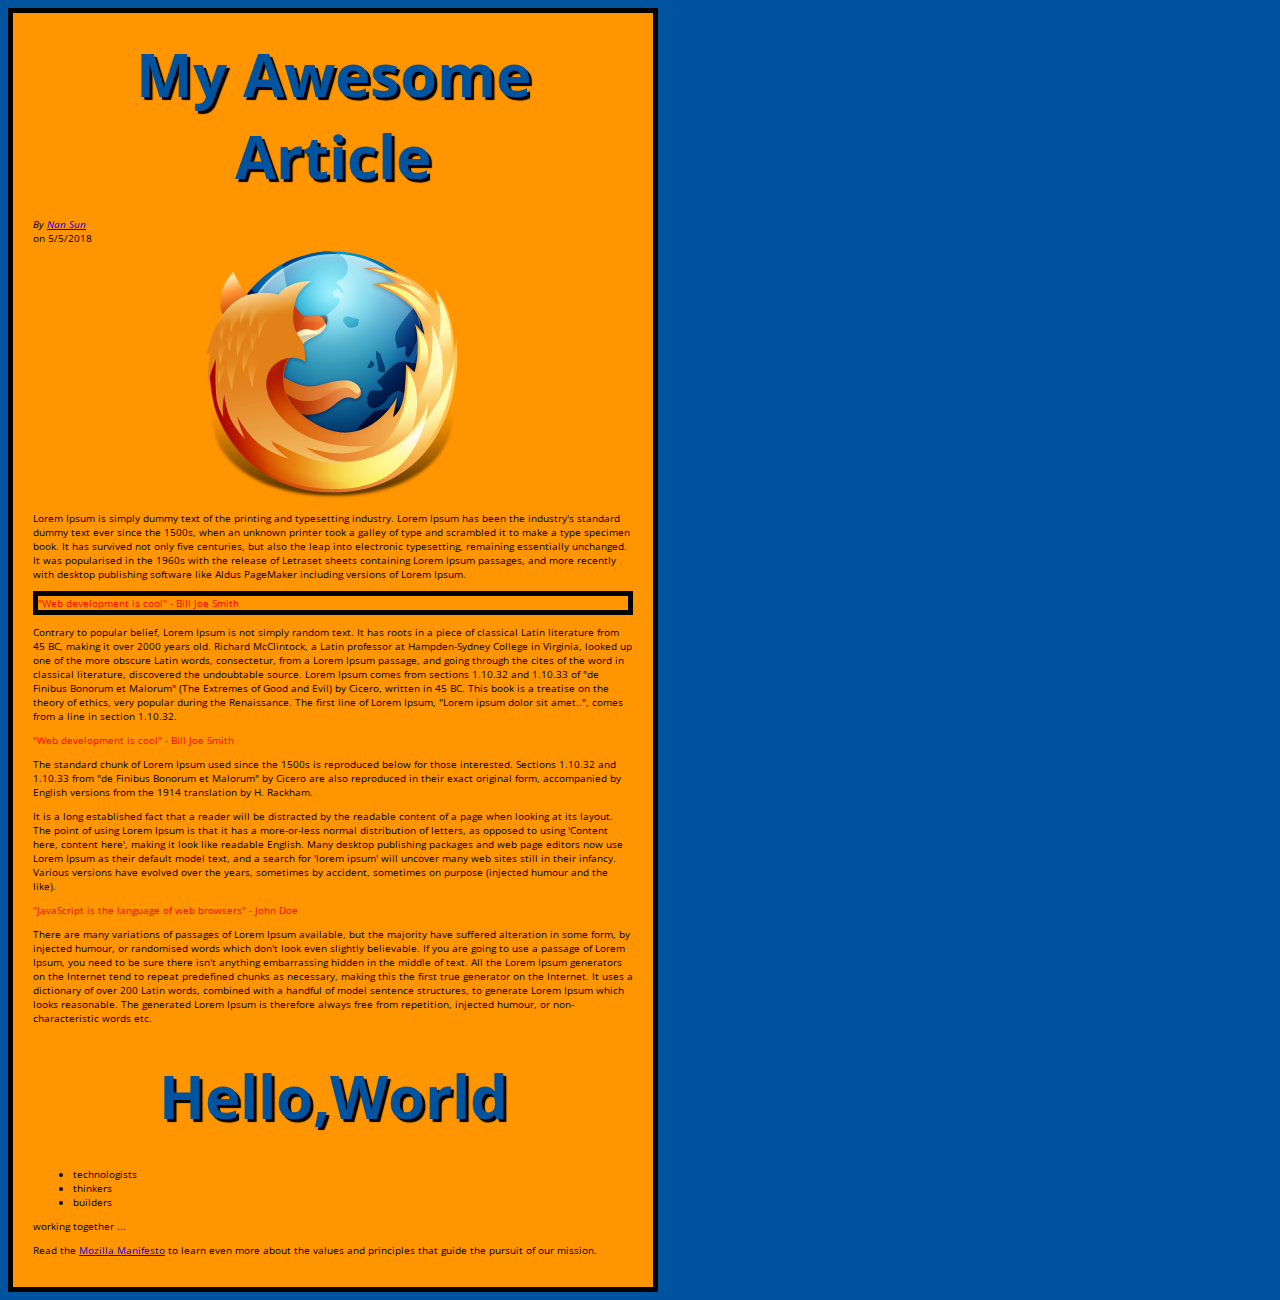
==== index.html @ 594b9fab "merge" ====
<!DOCTYPE html>
<html>
<head>
	<title>Data Story</title>
	<link href="style.css" rel="stylesheet" type="text/css">
	<link href='https://fonts.googleapis.com/css?family=Open+Sans' rel='stylesheet' type='text/css'>
	<link href="bubble.css" rel="stylesheet" type="text/css">
</head>
<body>

	<article>

	<header>
		<h1 class="headline">My Awesome Article</h1>
		<div class="byline">
		    <address class="author">By <a rel="author" href="https://www.facebook.com/sunnan0718">Nan Sun</a></address> 
		    on <time pubdate datetime="2018-05-05" title="May 5th, 2018">5/5/2018</time>
		</div>

		<img src="images/firefox-icon.png" alt="My test iamge">

		<p>Lorem Ipsum is simply dummy text of the printing and typesetting industry. Lorem Ipsum has been the industry's standard dummy text ever since the 1500s, when an unknown printer took a galley of type and scrambled it to make a type specimen book. It has survived not only five centuries, but also the leap into electronic typesetting, remaining essentially unchanged. It was popularised in the 1960s with the release of Letraset sheets containing Lorem Ipsum passages, and more recently with desktop publishing software like Aldus PageMaker including versions of Lorem Ipsum.</p>
    
    	<p id="mainquote" class="quote"> "Web development is cool" - Bill Joe Smith </p>

		<p>Contrary to popular belief, Lorem Ipsum is not simply random text. It has roots in a piece of classical Latin literature from 45 BC, making it over 2000 years old. Richard McClintock, a Latin professor at Hampden-Sydney College in Virginia, looked up one of the more obscure Latin words, consectetur, from a Lorem Ipsum passage, and going through the cites of the word in classical literature, discovered the undoubtable source. Lorem Ipsum comes from sections 1.10.32 and 1.10.33 of "de Finibus Bonorum et Malorum" (The Extremes of Good and Evil) by Cicero, written in 45 BC. This book is a treatise on the theory of ethics, very popular during the Renaissance. The first line of Lorem Ipsum, "Lorem ipsum dolor sit amet..", comes from a line in section 1.10.32.</p>

		<p class="quote"> "Web development is cool" - Bill Joe Smith </p>

		<p>The standard chunk of Lorem Ipsum used since the 1500s is reproduced below for those interested. Sections 1.10.32 and 1.10.33 from "de Finibus Bonorum et Malorum" by Cicero are also reproduced in their exact original form, accompanied by English versions from the 1914 translation by H. Rackham.</p>

		<div id="dummy-bubble-chart-container"></div>






		<p>It is a long established fact that a reader will be distracted by the readable content of a page when looking at its layout. The point of using Lorem Ipsum is that it has a more-or-less normal distribution of letters, as opposed to using 'Content here, content here', making it look like readable English. Many desktop publishing packages and web page editors now use Lorem Ipsum as their default model text, and a search for 'lorem ipsum' will uncover many web sites still in their infancy. Various versions have evolved over the years, sometimes by accident, sometimes on purpose (injected humour and the like).</p>

		<p class="quote"> "JavaScript is the language of web browsers" - John Doe </p>

		<p>There are many variations of passages of Lorem Ipsum available, but the majority have suffered alteration in some form, by injected humour, or randomised words which don't look even slightly believable. If you are going to use a passage of Lorem Ipsum, you need to be sure there isn't anything embarrassing hidden in the middle of text. All the Lorem Ipsum generators on the Internet tend to repeat predefined chunks as necessary, making this the first true generator on the Internet. It uses a dictionary of over 200 Latin words, combined with a handful of model sentence structures, to generate Lorem Ipsum which looks reasonable. The generated Lorem Ipsum is therefore always free from repetition, injected humour, or non-characteristic words etc.</p>
	</header>

	</article>

	<h1>Hello,World</h1>

	


	<ul> 
  		<li>technologists</li>
  		<li>thinkers</li>
  		<li>builders</li>
	</ul>

	<p>working together ... </p>

    <p>Read the <a href="https://www.mozilla.org/en-US/about/manifesto/">Mozilla Manifesto</a> to learn even more about the values and principles that guide the pursuit of our mission.</p>

    <script type="text/javascript" src="main.js"></script>
    <script src="//d3js.org/d3.v4.min.js"></script>
  	<script src="bubble.js"></script>
    
</body>
</html>
---- style.css ----
html {
  font-size: 10px; /* px means 'pixels': the base font size is now 10 pixels high  */
  font-family: 'Open Sans', sans-serif; /* this should be the rest of the output you got from Google fonts */
  background-color: #00539F;
}

body {
  width: 600px;
  margin: 0 20 0 20;
  background-color: #FF9500;
  padding: 0 20px 20px 20px;
  border: 5px solid black;
}

h1 {
  font-size: 60px;
  text-align: center;
  margin: 0;
  padding: 20px 0;    
  color: #00539F;
  text-shadow: 3px 3px 1px black;
}

p li {
  font-size: 16px
  line-height: 2;
  letter-spacing: 1px;
}

img {
  display: block;
  margin: 0 auto;
}

.quote {
	color:red;
}

#mainquote {
	border: 5px solid black;
}
---- bubble.css ----
svg.bubble-chart  {
        text-anchor: middle;
        font-family: sans-serif;
    }

.bubble-chart .node text {
    font-size: 8px;
}
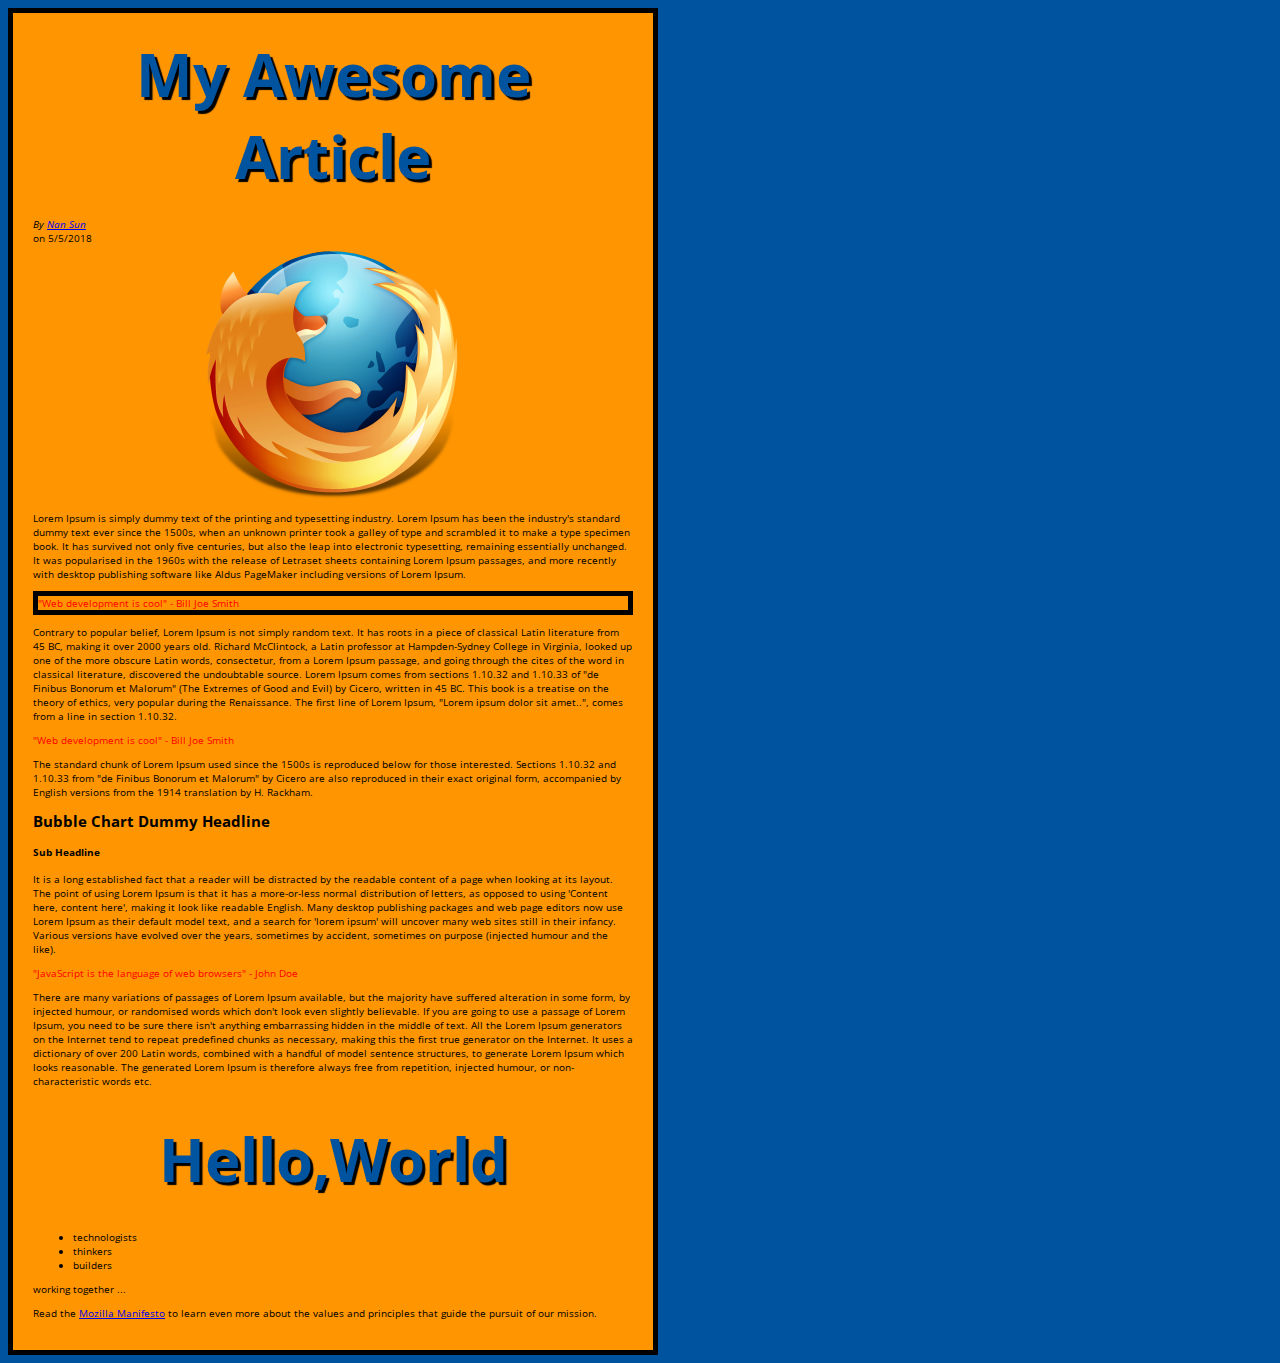
==== commit 12379ab6: "remove data" ====
--- a/index.html
+++ b/index.html
@@ -29,7 +29,10 @@
 
 		<p>The standard chunk of Lorem Ipsum used since the 1500s is reproduced below for those interested. Sections 1.10.32 and 1.10.33 from "de Finibus Bonorum et Malorum" by Cicero are also reproduced in their exact original form, accompanied by English versions from the 1914 translation by H. Rackham.</p>
 
-		<div id="dummy-bubble-chart-container"></div>
+		<div id="dummy-bubble-chart-container">
+			<h2>Bubble Chart Dummy Headline</h2>
+			<h4>Sub Headline</h4>
+		</div>
 
 
 
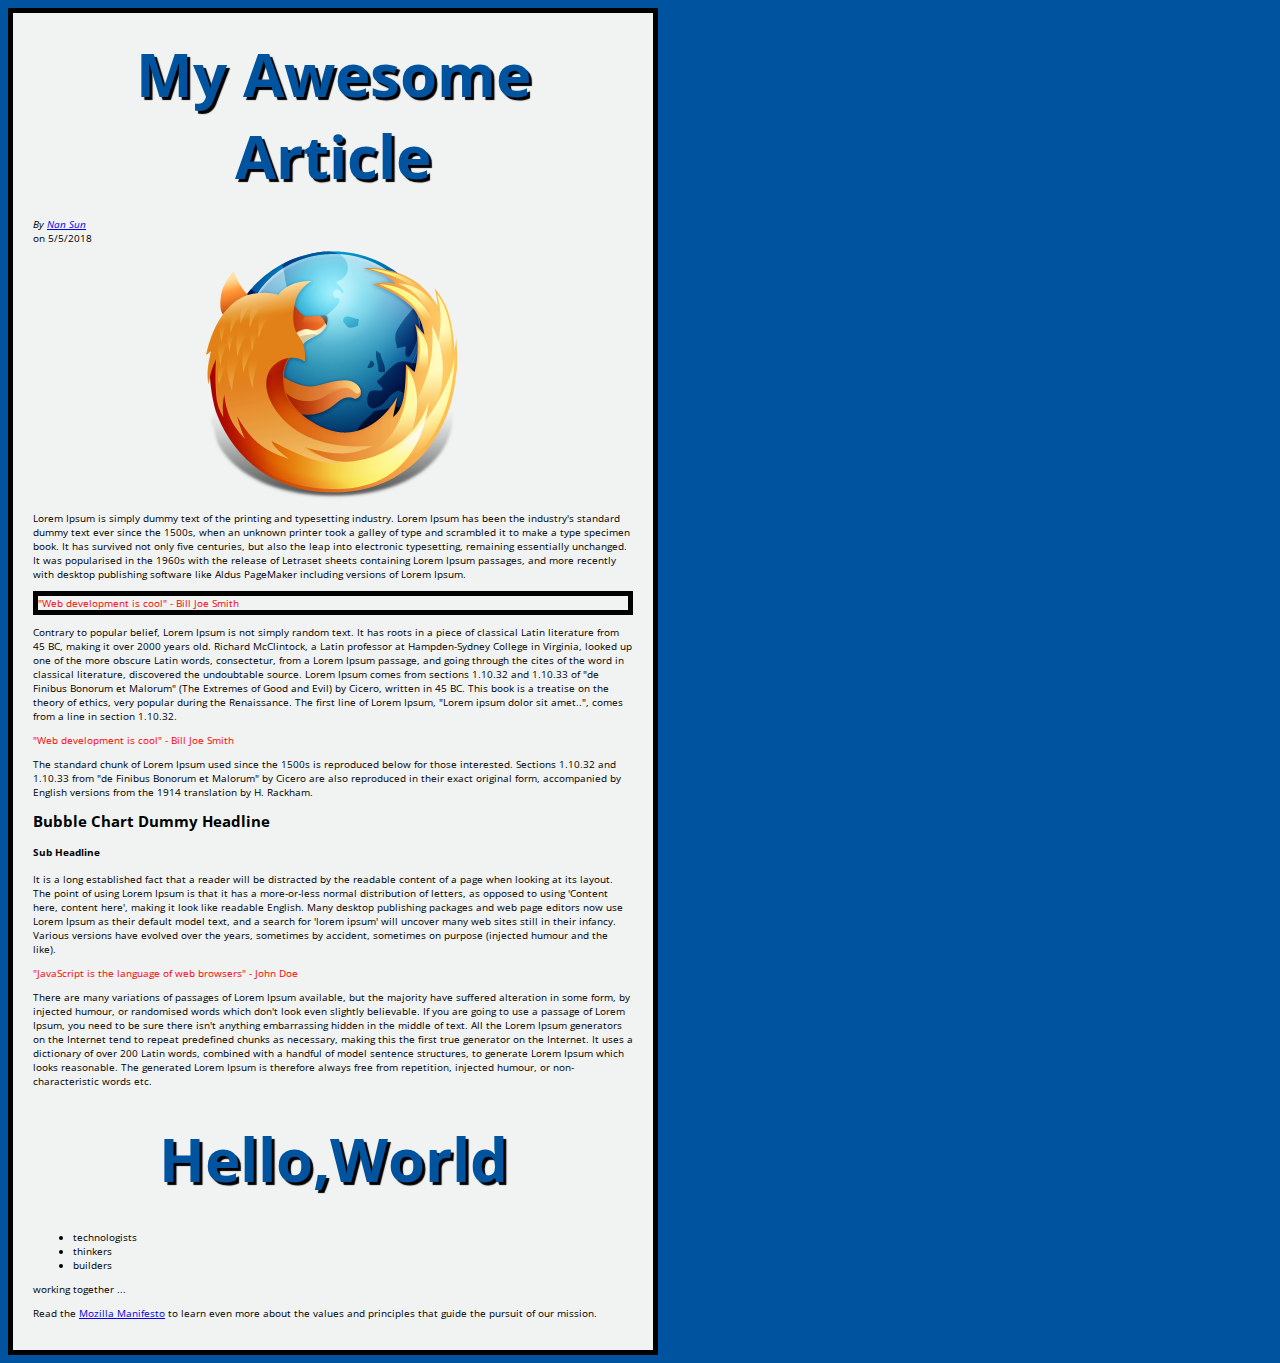
==== commit 19a5aa71: "merge" ====
--- a/index.html
+++ b/index.html
@@ -5,6 +5,8 @@
 	<link href="style.css" rel="stylesheet" type="text/css">
 	<link href='https://fonts.googleapis.com/css?family=Open+Sans' rel='stylesheet' type='text/css'>
 	<link href="bubble.css" rel="stylesheet" type="text/css">
+	<link href="line.css" rel="stylesheet" type="text/css">
+	
 </head>
 <body>
 
@@ -36,12 +38,11 @@
 
 
 
-
-
-
 		<p>It is a long established fact that a reader will be distracted by the readable content of a page when looking at its layout. The point of using Lorem Ipsum is that it has a more-or-less normal distribution of letters, as opposed to using 'Content here, content here', making it look like readable English. Many desktop publishing packages and web page editors now use Lorem Ipsum as their default model text, and a search for 'lorem ipsum' will uncover many web sites still in their infancy. Various versions have evolved over the years, sometimes by accident, sometimes on purpose (injected humour and the like).</p>
 
 		<p class="quote"> "JavaScript is the language of web browsers" - John Doe </p>
+
+		<div id="dummy-line-chart-container"></div>
 
 		<p>There are many variations of passages of Lorem Ipsum available, but the majority have suffered alteration in some form, by injected humour, or randomised words which don't look even slightly believable. If you are going to use a passage of Lorem Ipsum, you need to be sure there isn't anything embarrassing hidden in the middle of text. All the Lorem Ipsum generators on the Internet tend to repeat predefined chunks as necessary, making this the first true generator on the Internet. It uses a dictionary of over 200 Latin words, combined with a handful of model sentence structures, to generate Lorem Ipsum which looks reasonable. The generated Lorem Ipsum is therefore always free from repetition, injected humour, or non-characteristic words etc.</p>
 	</header>
@@ -66,6 +67,7 @@
     <script type="text/javascript" src="main.js"></script>
     <script src="//d3js.org/d3.v4.min.js"></script>
   	<script src="bubble.js"></script>
+  	<script src="line.js"></script>
     
 </body>
 </html>--- a/line.css
+++ b/line.css
@@ -0,0 +1,37 @@
+body {
+  background-color: #F1F3F3    
+}
+#dummy-line-chart-container .axis {
+	font: 10px sans-serif;
+}
+
+#dummy-line-chart-container .axis path,
+#dummy-line-chart-container .axis line {
+  fill: none;
+  stroke: #D4D8DA;
+  stroke-width: 2px;
+  shape-rendering: crispEdges;
+}
+
+#dummy-line-chart-container .line {
+  fill: none;
+  stroke: #6F257F;
+  stroke-width: 5px;
+}
+
+#dummy-line-chart-container .overlay {
+  fill: none;
+  pointer-events: all;
+}
+
+#dummy-line-chart-container .focus circle {
+  fill: #F1F3F3;
+  stroke: #6F257F;
+  stroke-width: 5px;
+}
+  
+#dummy-line-chart-container .hover-line {
+  stroke: #6F257F;
+  stroke-width: 2px;
+  stroke-dasharray: 3,3;
+}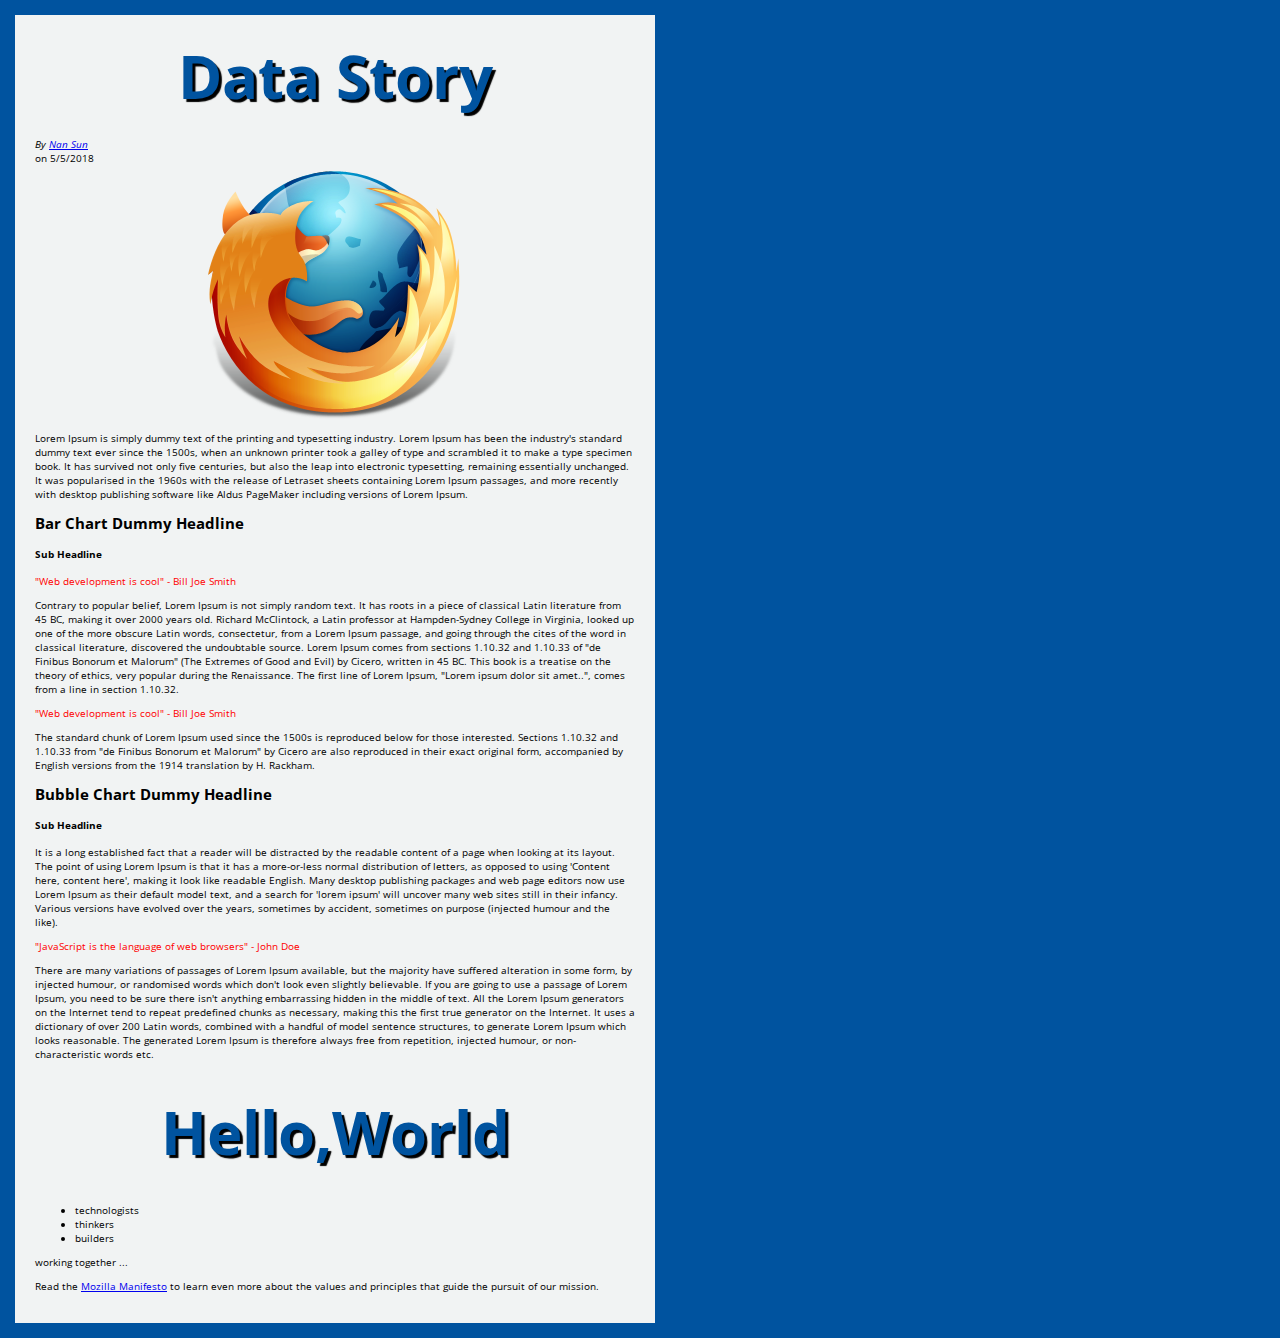
==== commit fef286ec: "bar chart" ====
--- a/index.html
+++ b/index.html
@@ -6,6 +6,7 @@
 	<link href='https://fonts.googleapis.com/css?family=Open+Sans' rel='stylesheet' type='text/css'>
 	<link href="bubble.css" rel="stylesheet" type="text/css">
 	<link href="line.css" rel="stylesheet" type="text/css">
+	<link href="bar.css" rel="stylesheet" type="text/css">
 	
 </head>
 <body>
@@ -13,7 +14,7 @@
 	<article>
 
 	<header>
-		<h1 class="headline">My Awesome Article</h1>
+		<h1 class="headline">Data Story</h1>
 		<div class="byline">
 		    <address class="author">By <a rel="author" href="https://www.facebook.com/sunnan0718">Nan Sun</a></address> 
 		    on <time pubdate datetime="2018-05-05" title="May 5th, 2018">5/5/2018</time>
@@ -22,7 +23,17 @@
 		<img src="images/firefox-icon.png" alt="My test iamge">
 
 		<p>Lorem Ipsum is simply dummy text of the printing and typesetting industry. Lorem Ipsum has been the industry's standard dummy text ever since the 1500s, when an unknown printer took a galley of type and scrambled it to make a type specimen book. It has survived not only five centuries, but also the leap into electronic typesetting, remaining essentially unchanged. It was popularised in the 1960s with the release of Letraset sheets containing Lorem Ipsum passages, and more recently with desktop publishing software like Aldus PageMaker including versions of Lorem Ipsum.</p>
-    
+
+
+    	
+		<div id="dummy-bar-chart-container">
+			<h2>Bar Chart Dummy Headline</h2>
+			<h4>Sub Headline</h4>
+		</div>
+
+
+
+
     	<p id="mainquote" class="quote"> "Web development is cool" - Bill Joe Smith </p>
 
 		<p>Contrary to popular belief, Lorem Ipsum is not simply random text. It has roots in a piece of classical Latin literature from 45 BC, making it over 2000 years old. Richard McClintock, a Latin professor at Hampden-Sydney College in Virginia, looked up one of the more obscure Latin words, consectetur, from a Lorem Ipsum passage, and going through the cites of the word in classical literature, discovered the undoubtable source. Lorem Ipsum comes from sections 1.10.32 and 1.10.33 of "de Finibus Bonorum et Malorum" (The Extremes of Good and Evil) by Cicero, written in 45 BC. This book is a treatise on the theory of ethics, very popular during the Renaissance. The first line of Lorem Ipsum, "Lorem ipsum dolor sit amet..", comes from a line in section 1.10.32.</p>
@@ -68,6 +79,7 @@
     <script src="//d3js.org/d3.v4.min.js"></script>
   	<script src="bubble.js"></script>
   	<script src="line.js"></script>
+  	<script src="bar.js"></script>
     
 </body>
 </html>--- a/style.css
+++ b/style.css
@@ -6,10 +6,10 @@
 
 body {
   width: 600px;
-  margin: 0 20 0 20;
+  margin: 0 auto;
   background-color: #FF9500;
   padding: 0 20px 20px 20px;
-  border: 5px solid black;
+  border: 5px black;
 }
 
 h1 {
@@ -37,6 +37,6 @@
 }
 
 #mainquote {
-	border: 5px solid black;
+	border: 5px black;
 }
 
--- a/bar.css
+++ b/bar.css
@@ -0,0 +1,27 @@
+body {
+  margin: 15px;
+  background-color: #F1F3F3    
+}
+.bar {
+	fill: #6F257F;
+}
+.axis path,
+.axis line {
+  fill: none;
+  stroke: #D4D8DA;
+  stroke-width: 1px;
+  shape-rendering: crispEdges;
+}
+.x path {
+	display: none;
+}
+.toolTip {
+	position: absolute;
+  display: none;
+  min-width: 80px;
+  height: auto;
+  background: none repeat scroll 0 0 #ffffff;
+  border: 1px solid #6F257F;
+  padding: 14px;
+  text-align: center;
+}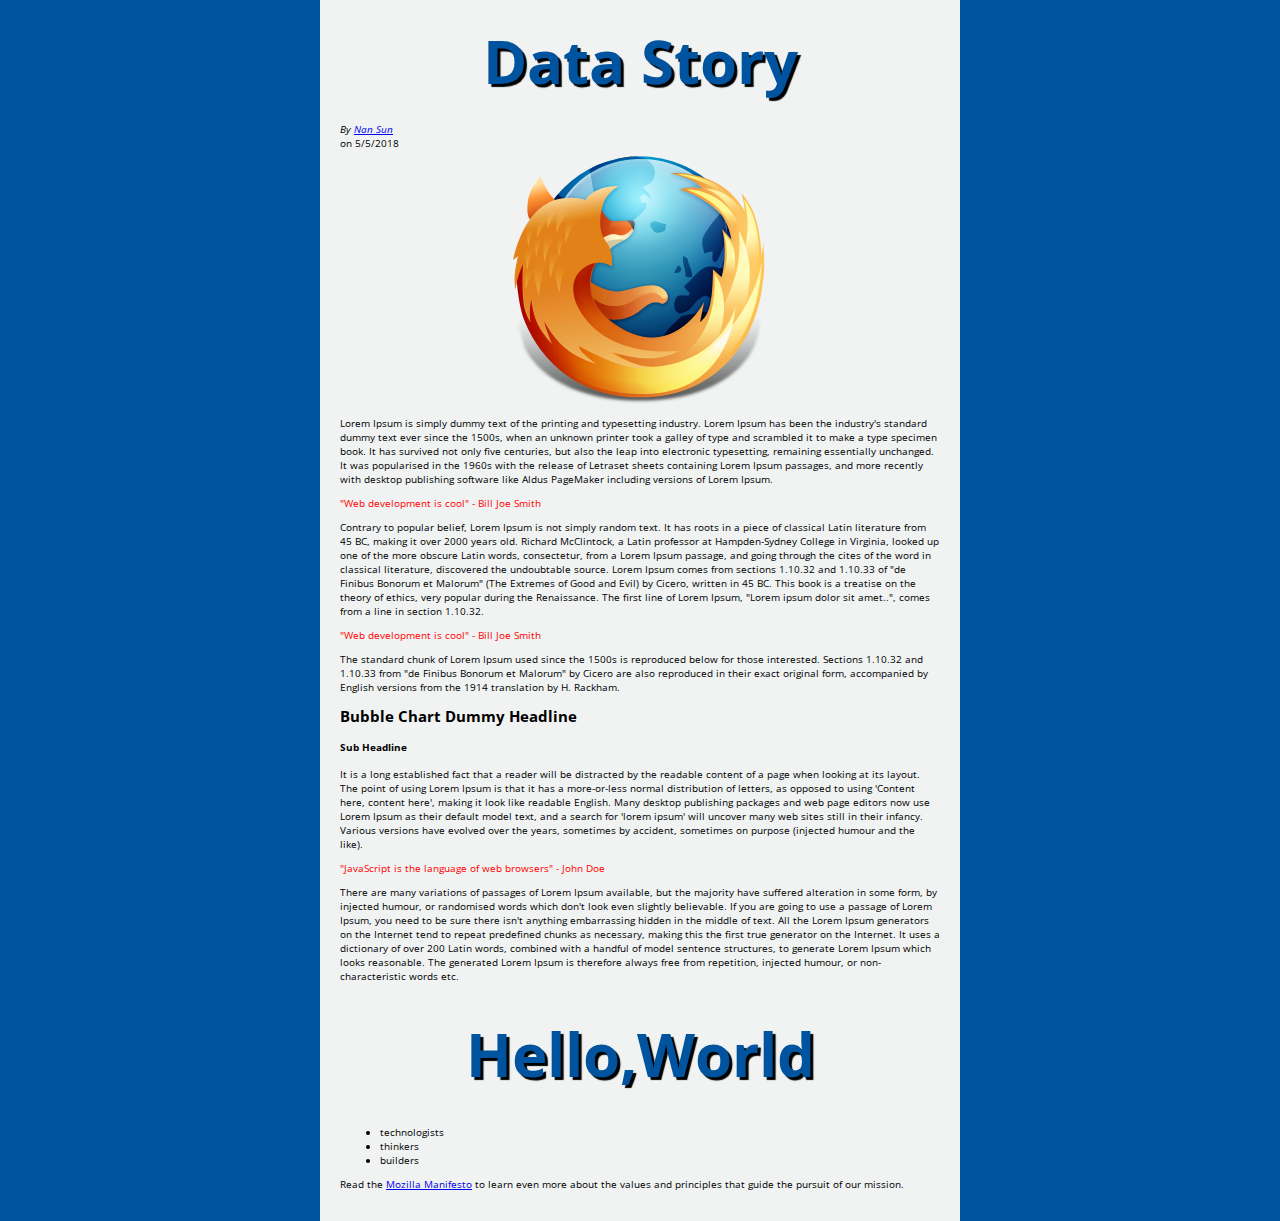
==== commit 97ba7c0b: "revise" ====
--- a/index.html
+++ b/index.html
@@ -26,10 +26,7 @@
 
 
     	
-		<div id="dummy-bar-chart-container">
-			<h2>Bar Chart Dummy Headline</h2>
-			<h4>Sub Headline</h4>
-		</div>
+		<div id="dummy-bar-chart-container"></div>
 
 
 
@@ -71,8 +68,6 @@
   		<li>builders</li>
 	</ul>
 
-	<p>working together ... </p>
-
     <p>Read the <a href="https://www.mozilla.org/en-US/about/manifesto/">Mozilla Manifesto</a> to learn even more about the values and principles that guide the pursuit of our mission.</p>
 
     <script type="text/javascript" src="main.js"></script>
--- a/bar.css
+++ b/bar.css
@@ -1,5 +1,5 @@
 body {
-  margin: 15px;
+  margin: 0 auto;
   background-color: #F1F3F3    
 }
 .bar {
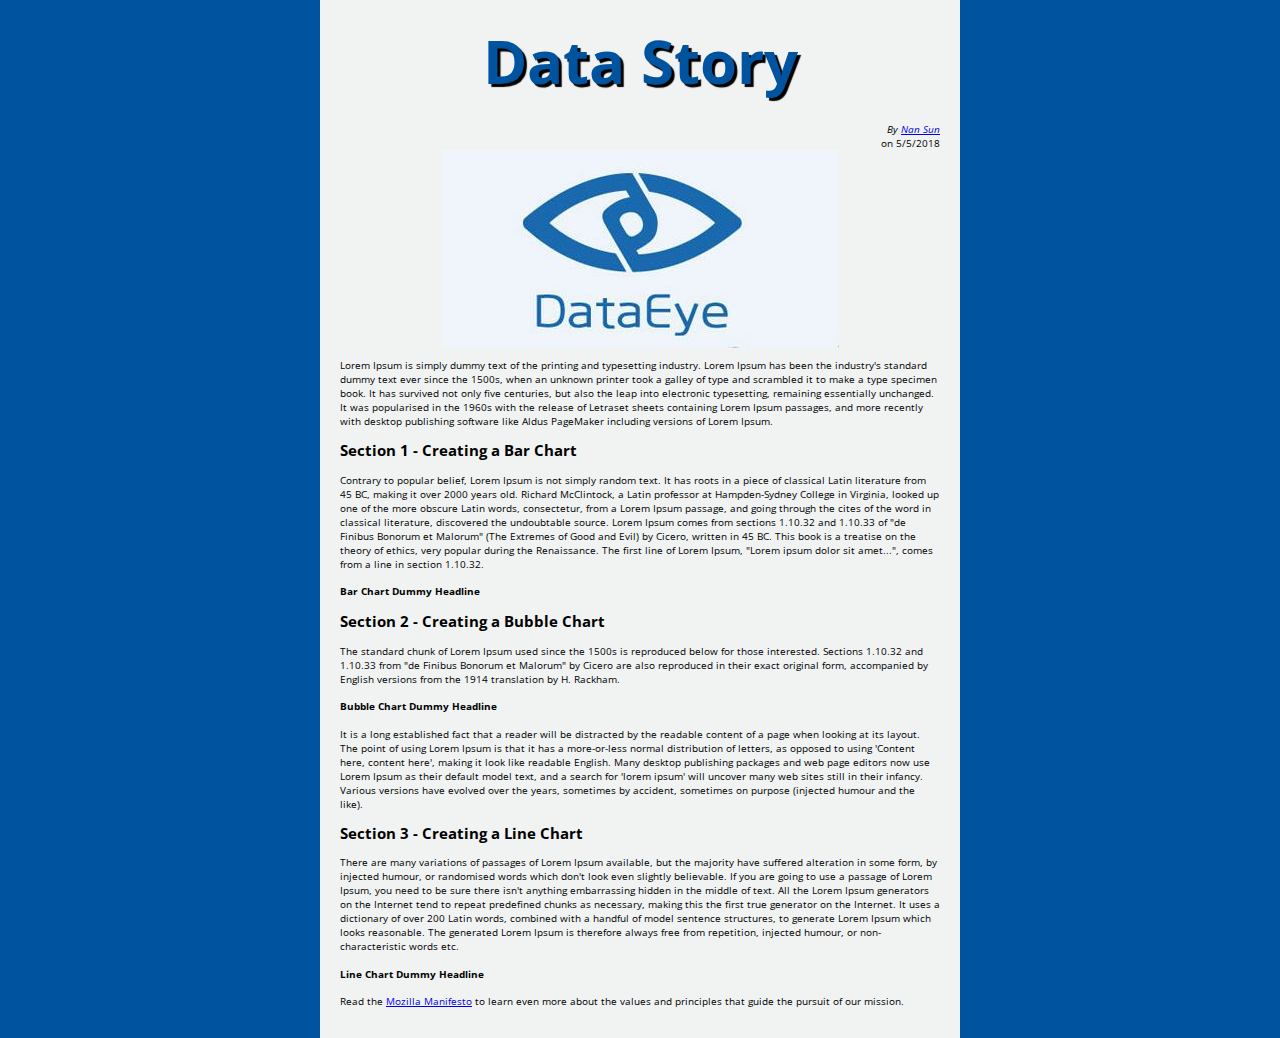
==== commit f538accd: "more revise" ====
--- a/index.html
+++ b/index.html
@@ -7,66 +7,50 @@
 	<link href="bubble.css" rel="stylesheet" type="text/css">
 	<link href="line.css" rel="stylesheet" type="text/css">
 	<link href="bar.css" rel="stylesheet" type="text/css">
-	
 </head>
+
+
 <body>
 
 	<article>
-
 	<header>
 		<h1 class="headline">Data Story</h1>
 		<div class="byline">
 		    <address class="author">By <a rel="author" href="https://www.facebook.com/sunnan0718">Nan Sun</a></address> 
 		    on <time pubdate datetime="2018-05-05" title="May 5th, 2018">5/5/2018</time>
 		</div>
-
-		<img src="images/firefox-icon.png" alt="My test iamge">
+		<img src="images/timg.jpeg" alt="Using Data To Tell Stories">
 
 		<p>Lorem Ipsum is simply dummy text of the printing and typesetting industry. Lorem Ipsum has been the industry's standard dummy text ever since the 1500s, when an unknown printer took a galley of type and scrambled it to make a type specimen book. It has survived not only five centuries, but also the leap into electronic typesetting, remaining essentially unchanged. It was popularised in the 1960s with the release of Letraset sheets containing Lorem Ipsum passages, and more recently with desktop publishing software like Aldus PageMaker including versions of Lorem Ipsum.</p>
 
 
     	
-		<div id="dummy-bar-chart-container"></div>
+		<div id="dummy-bar-chart-container">
+			<h2>Section 1 - Creating a Bar Chart</h2>
+			<p>Contrary to popular belief, Lorem Ipsum is not simply random text. It has roots in a piece of classical Latin literature from 45 BC, making it over 2000 years old. Richard McClintock, a Latin professor at Hampden-Sydney College in Virginia, looked up one of the more obscure Latin words, consectetur, from a Lorem Ipsum passage, and going through the cites of the word in classical literature, discovered the undoubtable source. Lorem Ipsum comes from sections 1.10.32 and 1.10.33 of "de Finibus Bonorum et Malorum" (The Extremes of Good and Evil) by Cicero, written in 45 BC. This book is a treatise on the theory of ethics, very popular during the Renaissance. The first line of Lorem Ipsum, "Lorem ipsum dolor sit amet...", comes from a line in section 1.10.32.</p>
+			<h4>Bar Chart Dummy Headline</h4>
+		</div>
 
 
-
-
-    	<p id="mainquote" class="quote"> "Web development is cool" - Bill Joe Smith </p>
-
-		<p>Contrary to popular belief, Lorem Ipsum is not simply random text. It has roots in a piece of classical Latin literature from 45 BC, making it over 2000 years old. Richard McClintock, a Latin professor at Hampden-Sydney College in Virginia, looked up one of the more obscure Latin words, consectetur, from a Lorem Ipsum passage, and going through the cites of the word in classical literature, discovered the undoubtable source. Lorem Ipsum comes from sections 1.10.32 and 1.10.33 of "de Finibus Bonorum et Malorum" (The Extremes of Good and Evil) by Cicero, written in 45 BC. This book is a treatise on the theory of ethics, very popular during the Renaissance. The first line of Lorem Ipsum, "Lorem ipsum dolor sit amet..", comes from a line in section 1.10.32.</p>
-
-		<p class="quote"> "Web development is cool" - Bill Joe Smith </p>
-
-		<p>The standard chunk of Lorem Ipsum used since the 1500s is reproduced below for those interested. Sections 1.10.32 and 1.10.33 from "de Finibus Bonorum et Malorum" by Cicero are also reproduced in their exact original form, accompanied by English versions from the 1914 translation by H. Rackham.</p>
-
 		<div id="dummy-bubble-chart-container">
-			<h2>Bubble Chart Dummy Headline</h2>
-			<h4>Sub Headline</h4>
+			<h2>Section 2 - Creating a Bubble Chart</h2>
+			<p>The standard chunk of Lorem Ipsum used since the 1500s is reproduced below for those interested. Sections 1.10.32 and 1.10.33 from "de Finibus Bonorum et Malorum" by Cicero are also reproduced in their exact original form, accompanied by English versions from the 1914 translation by H. Rackham.</p>
+			<h4>Bubble Chart Dummy Headline</h4>
 		</div>
-
 
 
 		<p>It is a long established fact that a reader will be distracted by the readable content of a page when looking at its layout. The point of using Lorem Ipsum is that it has a more-or-less normal distribution of letters, as opposed to using 'Content here, content here', making it look like readable English. Many desktop publishing packages and web page editors now use Lorem Ipsum as their default model text, and a search for 'lorem ipsum' will uncover many web sites still in their infancy. Various versions have evolved over the years, sometimes by accident, sometimes on purpose (injected humour and the like).</p>
 
-		<p class="quote"> "JavaScript is the language of web browsers" - John Doe </p>
+		<div id="dummy-line-chart-container">
+			<h2>Section 3 - Creating a Line Chart</h2>
+			<p>There are many variations of passages of Lorem Ipsum available, but the majority have suffered alteration in some form, by injected humour, or randomised words which don't look even slightly believable. If you are going to use a passage of Lorem Ipsum, you need to be sure there isn't anything embarrassing hidden in the middle of text. All the Lorem Ipsum generators on the Internet tend to repeat predefined chunks as necessary, making this the first true generator on the Internet. It uses a dictionary of over 200 Latin words, combined with a handful of model sentence structures, to generate Lorem Ipsum which looks reasonable. The generated Lorem Ipsum is therefore always free from repetition, injected humour, or non-characteristic words etc.</p>
+			<h4>Line Chart Dummy Headline</h4>
+		</div>
 
-		<div id="dummy-line-chart-container"></div>
-
-		<p>There are many variations of passages of Lorem Ipsum available, but the majority have suffered alteration in some form, by injected humour, or randomised words which don't look even slightly believable. If you are going to use a passage of Lorem Ipsum, you need to be sure there isn't anything embarrassing hidden in the middle of text. All the Lorem Ipsum generators on the Internet tend to repeat predefined chunks as necessary, making this the first true generator on the Internet. It uses a dictionary of over 200 Latin words, combined with a handful of model sentence structures, to generate Lorem Ipsum which looks reasonable. The generated Lorem Ipsum is therefore always free from repetition, injected humour, or non-characteristic words etc.</p>
+		
 	</header>
 
 	</article>
-
-	<h1>Hello,World</h1>
-
-	
-
-
-	<ul> 
-  		<li>technologists</li>
-  		<li>thinkers</li>
-  		<li>builders</li>
-	</ul>
 
     <p>Read the <a href="https://www.mozilla.org/en-US/about/manifesto/">Mozilla Manifesto</a> to learn even more about the values and principles that guide the pursuit of our mission.</p>
 
--- a/style.css
+++ b/style.css
@@ -7,7 +7,7 @@
 body {
   width: 600px;
   margin: 0 auto;
-  background-color: #FF9500;
+  background-color: #F1F3F3;
   padding: 0 20px 20px 20px;
   border: 5px black;
 }
@@ -32,11 +32,7 @@
   margin: 0 auto;
 }
 
-.quote {
-	color:red;
+.byline {
+  text-align:right;
 }
 
-#mainquote {
-	border: 5px black;
-}
-
--- a/bar.css
+++ b/bar.css
@@ -2,20 +2,20 @@
   margin: 0 auto;
   background-color: #F1F3F3    
 }
-.bar {
+#dummy-bar-chart-container .bar {
 	fill: #6F257F;
 }
-.axis path,
-.axis line {
+#dummy-bar-chart-container .axis path,
+#dummy-bar-chart-container .axis line {
   fill: none;
   stroke: #D4D8DA;
   stroke-width: 1px;
   shape-rendering: crispEdges;
 }
-.x path {
+#dummy-bar-chart-container .x path {
 	display: none;
 }
-.toolTip {
+#dummy-bar-chart-container .toolTip {
 	position: absolute;
   display: none;
   min-width: 80px;
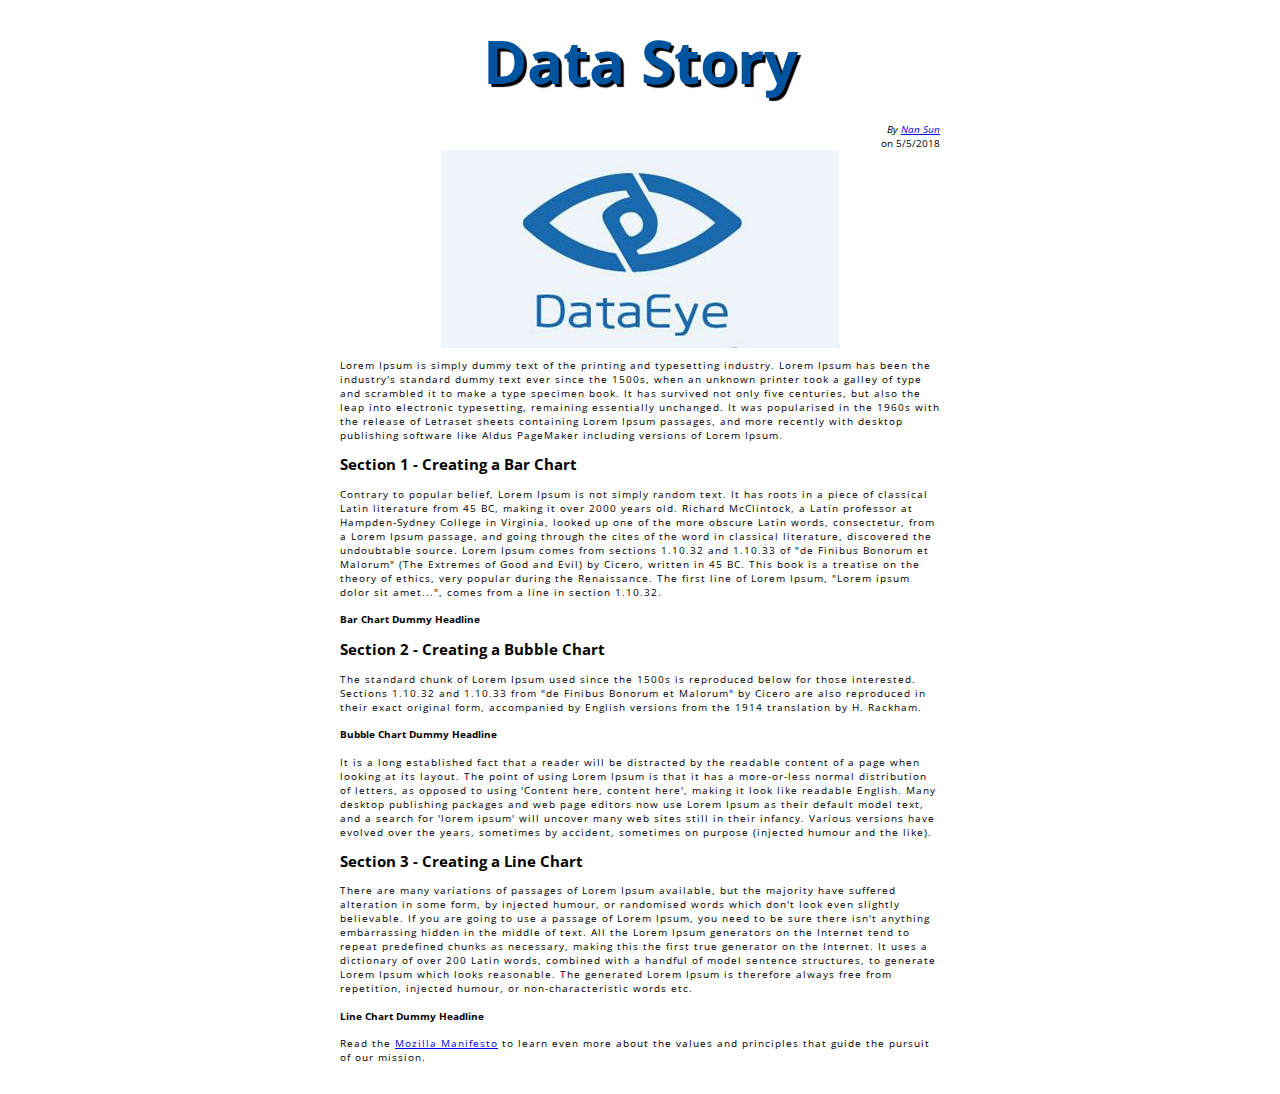
==== commit 315ccc08: "color" ====
--- a/index.html
+++ b/index.html
@@ -24,7 +24,6 @@
 		<p>Lorem Ipsum is simply dummy text of the printing and typesetting industry. Lorem Ipsum has been the industry's standard dummy text ever since the 1500s, when an unknown printer took a galley of type and scrambled it to make a type specimen book. It has survived not only five centuries, but also the leap into electronic typesetting, remaining essentially unchanged. It was popularised in the 1960s with the release of Letraset sheets containing Lorem Ipsum passages, and more recently with desktop publishing software like Aldus PageMaker including versions of Lorem Ipsum.</p>
 
 
-    	
 		<div id="dummy-bar-chart-container">
 			<h2>Section 1 - Creating a Bar Chart</h2>
 			<p>Contrary to popular belief, Lorem Ipsum is not simply random text. It has roots in a piece of classical Latin literature from 45 BC, making it over 2000 years old. Richard McClintock, a Latin professor at Hampden-Sydney College in Virginia, looked up one of the more obscure Latin words, consectetur, from a Lorem Ipsum passage, and going through the cites of the word in classical literature, discovered the undoubtable source. Lorem Ipsum comes from sections 1.10.32 and 1.10.33 of "de Finibus Bonorum et Malorum" (The Extremes of Good and Evil) by Cicero, written in 45 BC. This book is a treatise on the theory of ethics, very popular during the Renaissance. The first line of Lorem Ipsum, "Lorem ipsum dolor sit amet...", comes from a line in section 1.10.32.</p>
--- a/style.css
+++ b/style.css
@@ -1,27 +1,26 @@
 html {
   font-size: 10px; /* px means 'pixels': the base font size is now 10 pixels high  */
   font-family: 'Open Sans', sans-serif; /* this should be the rest of the output you got from Google fonts */
-  background-color: #00539F;
+  
 }
 
 body {
   width: 600px;
   margin: 0 auto;
-  background-color: #F1F3F3;
+  
   padding: 0 20px 20px 20px;
-  border: 5px black;
 }
 
 h1 {
   font-size: 60px;
   text-align: center;
   margin: 0;
-  padding: 20px 0;    
+  padding: 20px 0;
   color: #00539F;
   text-shadow: 3px 3px 1px black;
 }
 
-p li {
+p {
   font-size: 16px
   line-height: 2;
   letter-spacing: 1px;
--- a/line.css
+++ b/line.css
@@ -1,6 +1,3 @@
-body {
-  background-color: #F1F3F3    
-}
 #dummy-line-chart-container .axis {
 	font: 10px sans-serif;
 }
--- a/bar.css
+++ b/bar.css
@@ -1,6 +1,5 @@
 body {
-  margin: 0 auto;
-  background-color: #F1F3F3    
+  margin: 0 auto;   
 }
 #dummy-bar-chart-container .bar {
 	fill: #6F257F;
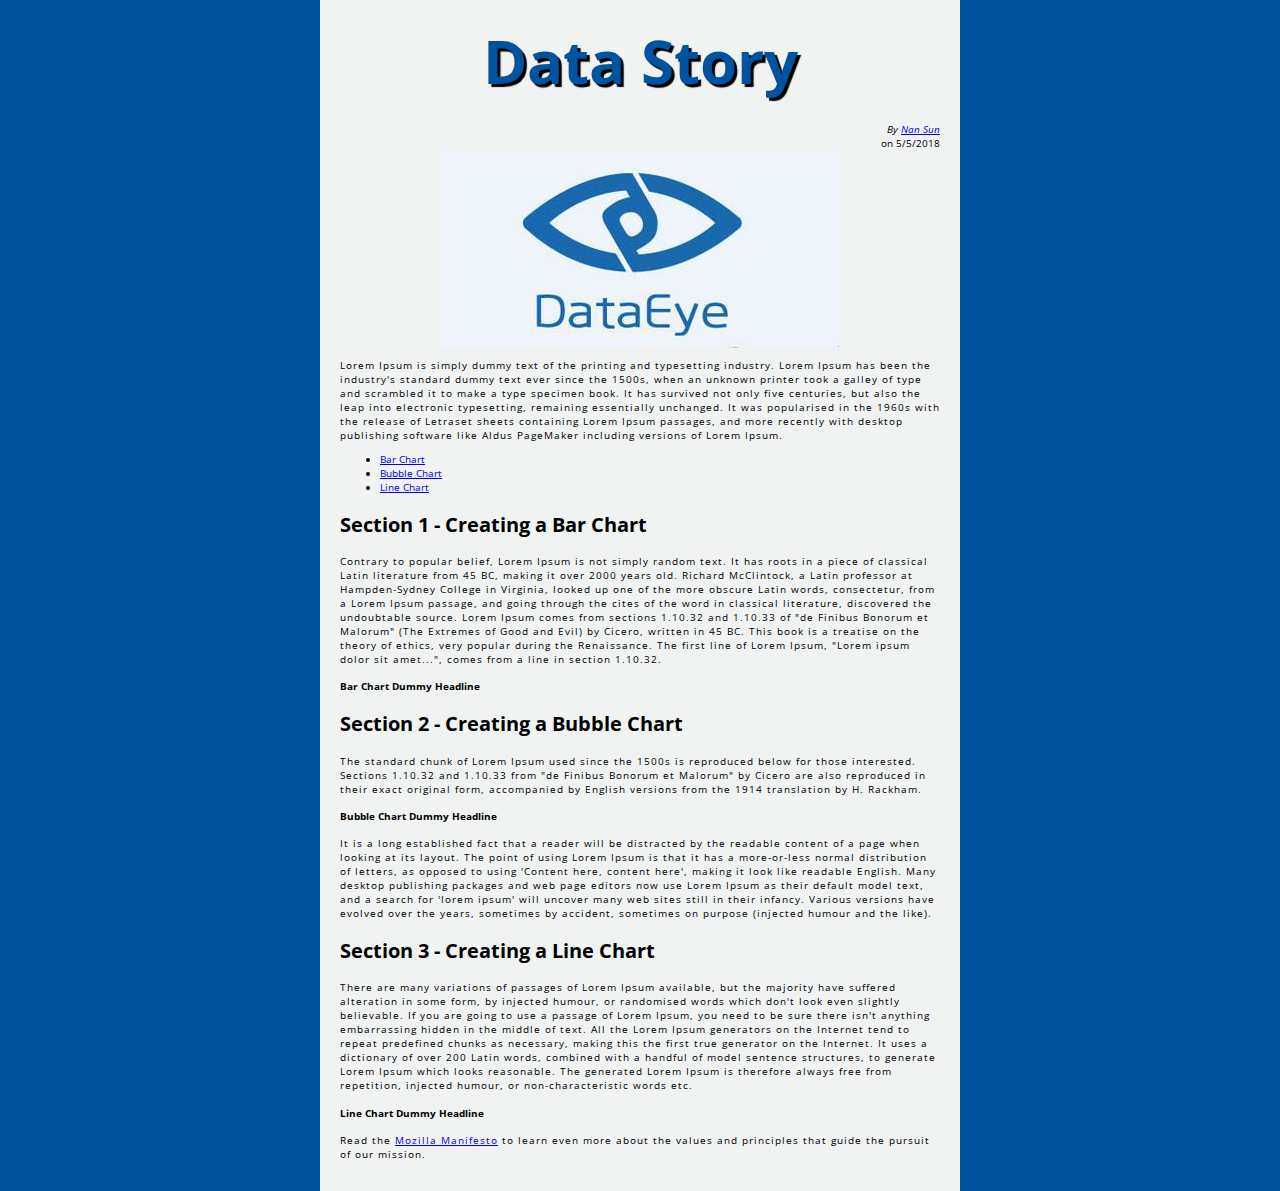
==== commit 95d9179a: "final version" ====
--- a/index.html
+++ b/index.html
@@ -22,6 +22,12 @@
 		<img src="images/timg.jpeg" alt="Using Data To Tell Stories">
 
 		<p>Lorem Ipsum is simply dummy text of the printing and typesetting industry. Lorem Ipsum has been the industry's standard dummy text ever since the 1500s, when an unknown printer took a galley of type and scrambled it to make a type specimen book. It has survived not only five centuries, but also the leap into electronic typesetting, remaining essentially unchanged. It was popularised in the 1960s with the release of Letraset sheets containing Lorem Ipsum passages, and more recently with desktop publishing software like Aldus PageMaker including versions of Lorem Ipsum.</p>
+
+		<ul>
+			<li><a href=#dummy-bar-chart-container>Bar Chart</a></li>
+			<li><a href=#dummy-bubble-chart-container>Bubble Chart</a></li>
+			<li><a href=#dummy-line-chart-container>Line Chart</a></li>
+		</ul>
 
 
 		<div id="dummy-bar-chart-container">
--- a/style.css
+++ b/style.css
@@ -1,13 +1,13 @@
 html {
   font-size: 10px; /* px means 'pixels': the base font size is now 10 pixels high  */
   font-family: 'Open Sans', sans-serif; /* this should be the rest of the output you got from Google fonts */
-  
+  background-color: #00539F;
 }
 
 body {
   width: 600px;
   margin: 0 auto;
-  
+  background-color: #F1F3F3;
   padding: 0 20px 20px 20px;
 }
 
@@ -35,3 +35,18 @@
   text-align:right;
 }
 
+#dummy-bar-chart-container h2 {
+  font-weight: bold; 
+  font-size:20px;
+}
+
+#dummy-bubble-chart-container h2 {
+  font-weight: bold; 
+  font-size:20px;
+}
+
+#dummy-line-chart-container h2 {
+  font-weight: bold; 
+  font-size:20px;
+}
+
--- a/bar.css
+++ b/bar.css
@@ -1,6 +1,4 @@
-body {
-  margin: 0 auto;   
-}
+
 #dummy-bar-chart-container .bar {
 	fill: #6F257F;
 }
